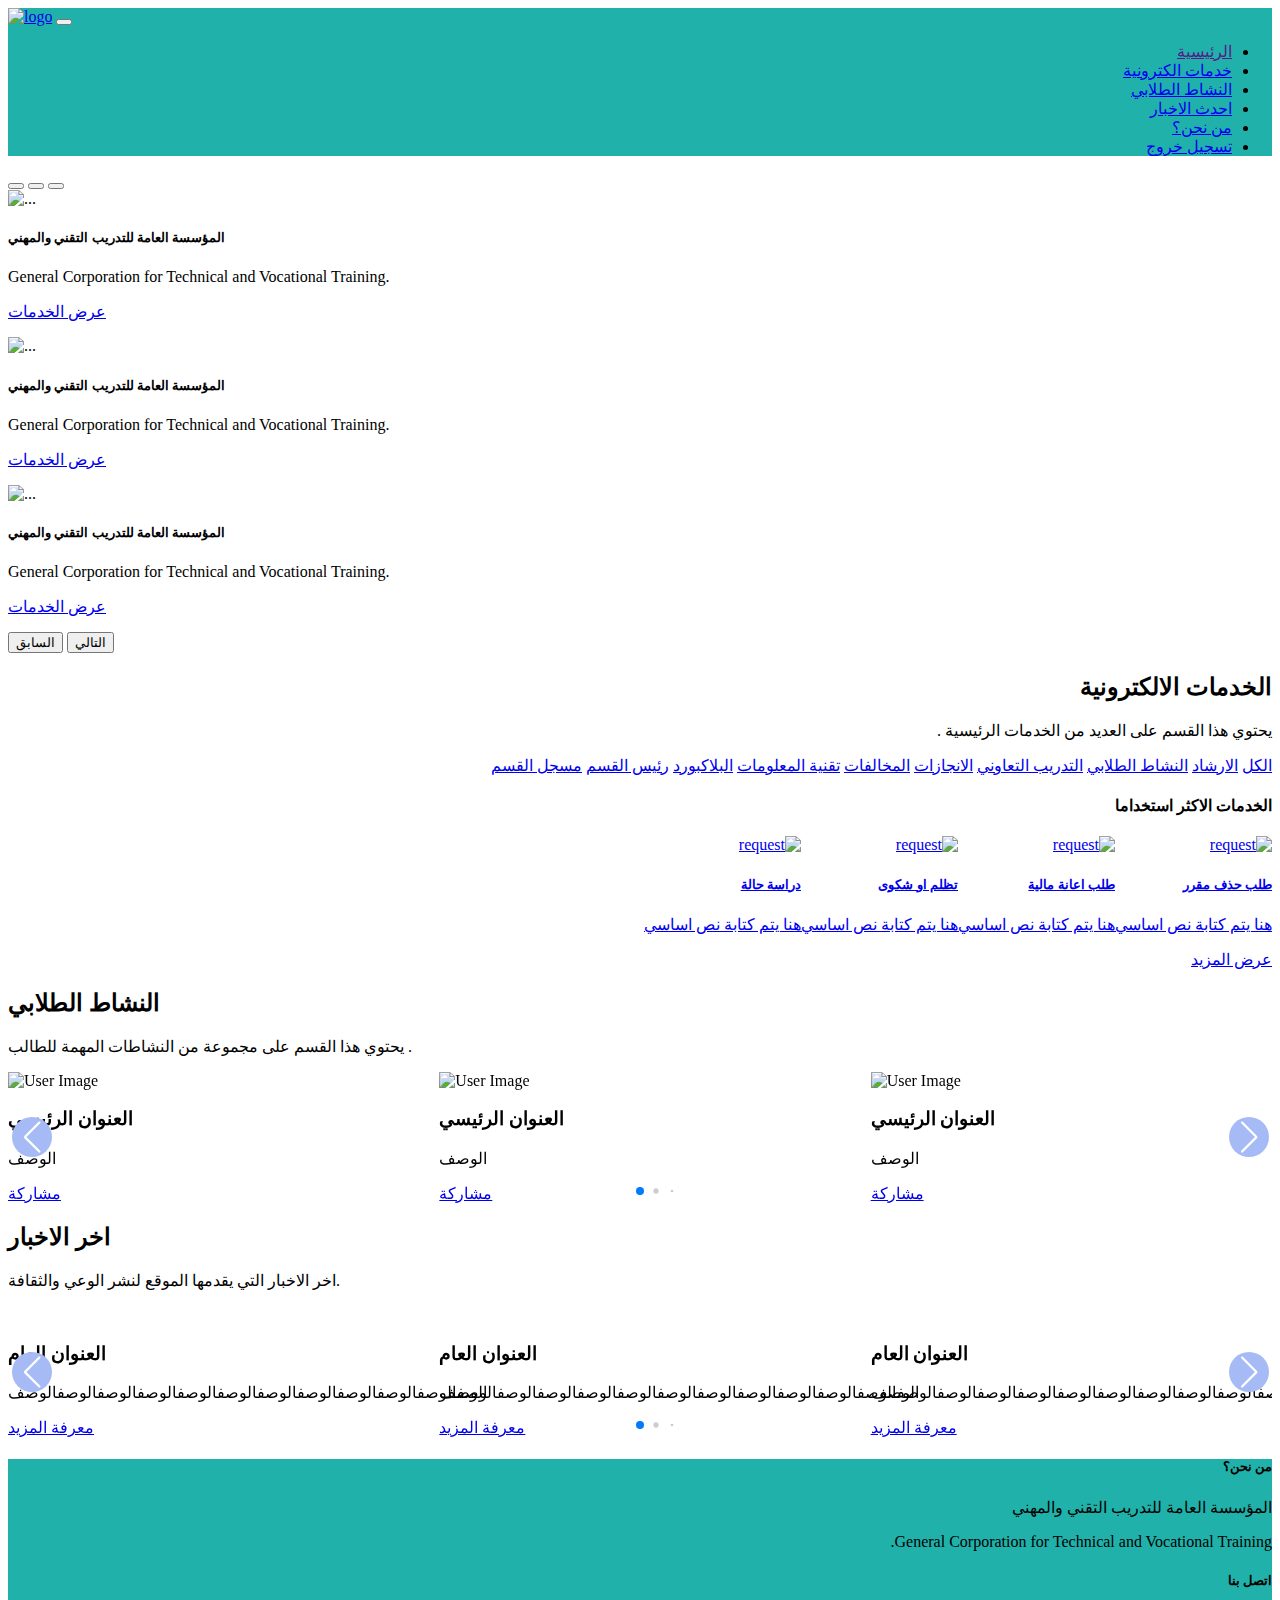
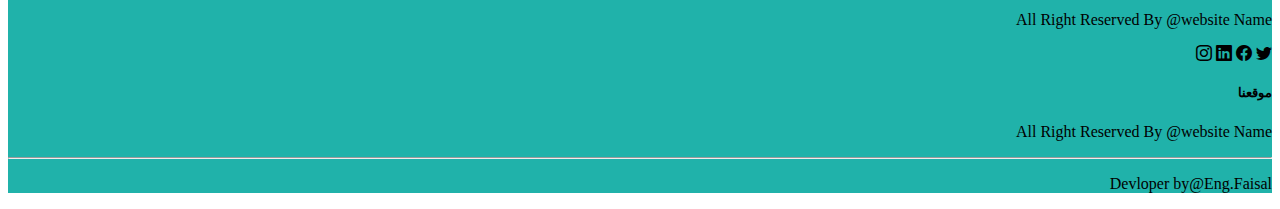
==== index.html @ 7adde75f "Add files via upload" ====
<!DOCTYPE html>
<html lang="en">
<!--divinectorweb.com-->
<head>
    <meta charset="UTF-8">
    <meta http-equiv="X-UA-Compatible" content="IE=edge">
    <meta name="viewport" content="width=device-width, initial-scale=1.0">
    <title>Bootstrap 5 Responsive Landing Page Design</title>
    
    <!-- All CSS -->
    <link href="css/bootstrap.min.css" rel="stylesheet">
    <link rel="stylesheet" href="https://cdn.jsdelivr.net/npm/bootstrap-icons@1.7.2/font/bootstrap-icons.css">
    <link rel="stylesheet" href="css/style.css">
    <link rel="stylesheet" href="https://cdn.jsdelivr.net/npm/swiper@11/swiper-bundle.min.css">
    <link href="https://fonts.googleapis.com/css2?family=Noto+Sans+Arabic:wght@100..900&family=Noto+Sans+Hanunoo&display=swap" rel="stylesheet">
    <link rel="stylesheet" href="https://cdn.jsdelivr.net/npm/bootstrap-icons@1.7.2/font/bootstrap-icons.css">
<style>

.swiper-button-prev:after,.swiper-button-next:after{
  color: white;
  background-color:#a6bbf5;
  border-radius:50%;
  width: 40px;
  height: 40px;
  display: flex;
  justify-content: center;
  align-items: center;
  flex: 0 0 auto;
  font-size:2rem;
  }

.services-main{
display:none;
}
</style>
</head>
<body>
    
<nav class="navbar navbar-expand-lg navbar-light  fixed-top" style="background-color:lightseagreen;">
<div class="container">
<a class="navbar-brand text-white" href="#"><img src="img/logo.png" alt="logo" width="50px" class="d-inline-black align-top"></a>
<button class="navbar-toggler" type="button" data-bs-toggle="collapse" data-bs-target="#navbarSupportedContent" aria-controls="navbarSupportedContent" aria-expanded="false" aria-label="Toggle navigation">
<span class="navbar-toggler-icon"></span>
</button>
<div class="collapse navbar-collapse" id="navbarSupportedContent">
<ul class="navbar-nav ms-auto mb-2 mb-lg-0" dir="rtl">
<li class="nav-item">
<a class="nav-link text-white" href="">الرئيسية</a>
</li>
<li class="nav-item">
<a class="nav-link text-white" href="#services">خدمات الكترونية</a>
</li> 
<li class="nav-item">
<a class="nav-link text-white" href="#activity">النشاط الطلابي</a>
</li> 
<li class="nav-item">
<a class="nav-link text-white" href="#blogs">احدث الاخبار</a>
</li>
<li class="nav-item">
<a class="nav-link text-white" href="#footer">من نحن؟</a>
</li> 
<li class="nav-item">
<a class="nav-link text-white" href="#contact">تسجيل خروج</a>
</li>        
</ul>
</div>
</div>
</nav>
         
         
         
<div id="carouselExampleIndicators" class="carousel slide" data-bs-ride="carousel">
<div class="carousel-indicators">
<button type="button" data-bs-target="#carouselExampleIndicators" data-bs-slide-to="0" class="active" aria-current="true" aria-label="Slide 1"></button>
<button type="button" data-bs-target="#carouselExampleIndicators" data-bs-slide-to="1" aria-label="Slide 2"></button>
<button type="button" data-bs-target="#carouselExampleIndicators" data-bs-slide-to="2" aria-label="Slide 3"></button>
</div>
<div class="carousel-inner">
<div class="carousel-item active">
<img src="img/tow.jpg" class="d-block w-100" alt="...">
<div class="carousel-caption">

<h5>المؤسسة العامة للتدريب التقني والمهني</h5>
<p>General Corporation for Technical and Vocational Training.</p>
<p><a href="#" class="btn btn-warning mt-3">عرض الخدمات</a></p>
</div></div>
<div class="carousel-item">
<img src="img/tow.jpg" class="d-block w-100" alt="...">
<div class="carousel-caption">
<h5>المؤسسة العامة للتدريب التقني والمهني</h5>
<p>General Corporation for Technical and Vocational Training.</p>
<p><a href="#" class="btn btn-warning mt-3">عرض الخدمات</a></p>
</div>
</div>
<div class="carousel-item">
<img src="img/tow.jpg" class="d-block w-100" alt="...">
<div class="carousel-caption">
<h5>المؤسسة العامة للتدريب التقني والمهني</h5>
<p>General Corporation for Technical and Vocational Training.</p>
<p><a href="#" class="btn btn-warning mt-3">عرض الخدمات</a></p>
</div>
</div>
</div>
<button class="carousel-control-prev" type="button" data-bs-target="#carouselExampleIndicators" data-bs-slide="prev">
<span class="carousel-control-prev-icon" aria-hidden="true"></span>
<span class="visually-hidden">السابق</span>
</button>
<button class="carousel-control-next" type="button" data-bs-target="#carouselExampleIndicators" data-bs-slide="next">
<span class="carousel-control-next-icon" aria-hidden="true"></span>
<span class="visually-hidden">التالي</span>
</button>
</div>


<!-- about section Ends -->
<!-- services section Starts -->
<section class="services section-padding" id="services" dir="rtl">
<div class="container-fluid py-5">
<div class="row">
<div class="col-md-12">
<div class="section-header text-center pb-5">
<h2>الخدمات الالكترونية</h2>
<p>يحتوي هذا القسم على العديد من الخدمات الرئيسية . </p>
</div>
</div>
</div>
<div class="btn-services-scroll p-2">
  <a href="#home" class="btn_ser" onclick="open_ser(event,'all_ser')">الكل</a>
  <a href="#home" class="btn_ser"  onclick="open_ser(event,'que')">الارشاد</a>
  <a href="#home" class="btn_ser" onclick="open_ser(event,'active')">النشاط الطلابي</a>
  <a href="#news" class="btn_ser" onclick="open_ser(event,'traine')">التدريب التعاوني</a>
  <a href="#conta" class="btn_ser" onclick="open_ser(event,'achivement')">الانجازات</a>
  <a href="#about" class="btn_ser" onclick="open_ser(event,'violation')">المخالفات</a>
  <a href="#support" class="btn_ser" onclick="open_ser(event,'tec')">تقنية المعلومات</a>
  <a href="#blog" class="btn_ser" onclick="open_ser(event,'blackbord')">البلاكبورد</a>
  <a href="#tools" class="btn_ser" onclick="open_ser(event,'mgr_dept')">رئيس القسم</a>
  <a href="#base" class="btn_ser" onclick="open_ser(event,'registar_dept')">مسجل القسم</a>
</div>
<div class="text-end py-2 m-2">
<h4 class="text-secondary fw-bold mt-3"> الخدمات الاكثر استخداما</h4>
</div>

<!--خدمات الارشاد-->
<div class="row p-4 services-main" id="que">
<div class="col-12 col-md-6 col-lg-3 col-sm-4">
<a href="serve_info.php?dep_name=remove&dep_num=0" class="text-decoration-none text-black">
<div class="card text-center border-0 shadow rounded-0 p-2 my-3 mx-auto">
  <div class="icon">
    <img src="img/req.png" alt="request" width="40px">
  </div>
  <div class="card-body">
    <h5 class="card-title">طلب حذف مقرر</h5>
    <p class="card-text">هنا يتم كتابة نص اساسي</p>
  </div>
</div>
</a>
</div>


<div class="col-12 col-md-6 col-lg-3 col-sm-4">
<a href="serve_info.php?dep_name=req_finnal&dep_num=1" class="text-decoration-none text-black">
<div class="card text-center border-0 shadow rounded-0 p-2 my-3 mx-auto">
  <div class="icon">
    <img src="img/req.png" alt="request" width="40px">
  </div>
  <div class="card-body">
<h5 class="card-title">طلب اعانة مالية</h5>
<p class="card-text">هنا يتم كتابة نص اساسي</p>
</div>
</div>
</a>
</div>


<div class="col-12 col-md-6 col-lg-3 col-sm-4">
<a href="serve_info.php?dep_name=shakoa&dep_num=2" class="text-decoration-none text-black">
<div class="card text-center border-0 shadow rounded-0 p-2 my-3 mx-auto">
  <div class="icon">
    <img src="img/req.png" alt="request" width="40px">
  </div>
  <div class="card-body">
    <h5 class="card-title">تظلم او شكوى</h5>
    <p class="card-text">هنا يتم كتابة نص اساسي</p>
  </div>
</div>
</a>
</div>



<div class="col-12 col-md-6 col-lg-3 col-sm-4">
  <a href="serve_info.php?dep_name=state_study&dep_num=3" class="text-decoration-none text-black">
  <div class="card text-center border-0 shadow rounded-0 p-2 my-3 mx-auto">
    <div class="icon">
      <img src="img/req.png" alt="request" width="40px">
    </div>
    <div class="card-body">
      <h5 class="card-title">دراسة حالة</h5>
      <p class="card-text">هنا يتم كتابة نص اساسي</p>
    </div>
  </div>
  </a>
  </div>
</div>
<!--نهاية خدمات الارشاد-->


<!--خدمات التدريب التعاوني-->
<div class="row p-4 services-main" id="traine">
<div class="col-12 col-md-6 col-lg-3 col-sm-4">
<a href="serve_info.php?dep_name=start_tr&dep_num=4" class="text-decoration-none text-black">
<div class="card text-center border-0 shadow rounded-0 p-2 my-3 mx-auto">
  <div class="icon">
    <img src="img/req.png" alt="request" width="40px">
  </div>
  <div class="card-body">
    <h5 class="card-title">طلب اعتماد مقرر التدريب </h5>
    <p class="card-text">هنا يتم كتابة نص اساسي</p>
  </div>
</div>
</a>
</div>


<div class="col-12 col-md-6 col-lg-3 col-sm-4">
<a href="serve_info.php?dep_name=exp_tr&dep_num=5" class="text-decoration-none text-black">
<div class="card text-center border-0 shadow rounded-0 p-2 my-3 mx-auto">
  <div class="icon">
    <img src="img/req.png" alt="request" width="40px">
  </div>
  <div class="card-body">
<h5 class="card-title">طلب الاعفاء من التدريب </h5>
<p class="card-text">هنا يتم كتابة نص اساسي</p>
</div>
</div>
</a>
</div>


<div class="col-12 col-md-6 col-lg-3 col-sm-4">
<a href="serve_info.php?dep_name=tr_company&dep_num=6" class="text-decoration-none text-black">
<div class="card text-center border-0 shadow rounded-0 p-2 my-3 mx-auto">
  <div class="icon">
    <img src="img/req.png" alt="request" width="40px">
  </div>
  <div class="card-body">
    <h5 class="card-title">طلب التدريب في مؤسسة</h5>
    <p class="card-text">هنا يتم كتابة نص اساسي</p>
  </div>
</div>
</a>
</div>
</div>
<!--نهاية خدمات التدريب التعاوني -->


<!--خدمات النشاط الطلابي -->
<div class="row p-4 services-main" id="active">
<div class="col-12 col-md-6 col-lg-3 col-sm-4">
<a href="#activity" class="text-decoration-none text-black">
<div class="card text-center border-0 shadow rounded-0 p-2 my-3 mx-auto">
  <div class="icon">
    <img src="img/req.png" alt="request" width="40px">
  </div>
  <div class="card-body">
    <h5 class="card-title">طلب المشاركة في النشاط   </h5>
    <p class="card-text">هنا يتم كتابة نص اساسي</p>
  </div>
</div>
</a>
</div>


<div class="col-12 col-md-6 col-lg-3 col-sm-4">
<a href="serve_info.php?dep_name=active&dep_num=7" class="text-decoration-none text-black">
<div class="card text-center border-0 shadow rounded-0 p-2 my-3 mx-auto">
  <div class="icon">
    <img src="img/req.png" alt="request" width="40px">
  </div>
  <div class="card-body">
<h5 class="card-title">طلبات المشاركة</h5>
<p class="card-text">هنا يتم كتابة نص اساسي</p>
</div>
</div>
</a>
</div>
</div>
<!-- نهاية خدمات النشاط الطلابي   -->


<!--خدمات الانجاز  -->
<div class="row p-4 services-main" id="achivement">
  <div class="col-12 col-md-6 col-lg-3 col-sm-4">
  <a href="serve_info.php?dep_name=achivement&dep_num=8" class="text-decoration-none text-black">
  <div class="card text-center border-0 shadow rounded-0 p-2 my-3 mx-auto">
    <div class="icon">
      <img src="img/req.png" alt="request" width="40px">
    </div>
    <div class="card-body">
      <h5 class="card-title">اضافة انجاز & عرض الانجازات</h5>
      <p class="card-text">هنا يتم كتابة نص اساسي</p>
    </div>
  </div>
  </a>
  </div>
  </div>
  <!-- نهاية خدمات الانجاز    -->
  

<!--خدمات المخالفات  -->
<div class="row p-4 services-main" id="violation">
  <div class="col-12 col-md-6 col-lg-3 col-sm-4">
  <a href="serve_info.php?dep_name=violation&dep_num=9" class="text-decoration-none text-black">
  <div class="card text-center border-0 shadow rounded-0 p-2 my-3 mx-auto">
    <div class="icon">
      <img src="img/req.png" alt="request" width="40px">
    </div>
    <div class="card-body">
      <h5 class="card-title">استعراض المخالفات</h5>
      <p class="card-text">هنا يتم كتابة نص اساسي</p>
    </div>
  </div>
  </a>
  </div>
  </div>
  <!-- نهاية خدمات المخالفات    -->
  
<!--خدمات تقنية المعلومات  -->
<div class="row p-4 services-main" id="tec">
  <div class="col-12 col-md-6 col-lg-3 col-sm-4">
  <a href="serve_info.php?dep_name=tecinfo&dep_num=10" class="text-decoration-none text-black">
  <div class="card text-center border-0 shadow rounded-0 p-2 my-3 mx-auto">
    <div class="icon">
      <img src="img/req.png" alt="request" width="40px">
    </div>
    <div class="card-body">
      <h5 class="card-title">طلب الدعم تقنية المعلومات</h5>
      <p class="card-text">هنا يتم كتابة نص اساسي</p>
    </div>
  </div>
  </a>
  </div>
  </div>
  <!-- نهاية خدمات تقنية المعلومات    -->

  
<!--خدمات البلاكبورد   -->
<div class="row p-4 services-main" id="blackbord">
  <div class="col-12 col-md-6 col-lg-3 col-sm-4">
  <a href="serve_info.php?dep_name=blackbord&dep_num=11" class="text-decoration-none text-black">
  <div class="card text-center border-0 shadow rounded-0 p-2 my-3 mx-auto">
    <div class="icon">
      <img src="img/req.png" alt="request" width="40px">
    </div>
    <div class="card-body">
      <h5 class="card-title">طلب الدعم البلاكبورد </h5>
      <p class="card-text">هنا يتم كتابة نص اساسي</p>
    </div>
  </div>
  </a>
  </div>
  </div>
  <!-- نهاية خدمات البلاكبورد     -->

<!--خدمات رئيس القسم   -->
<div class="row p-4 services-main" id="mgr_dept">
  <div class="col-12 col-md-6 col-lg-3 col-sm-4">
  <a href="serve_info.php?dep_name=call_mgr&dep_num=12" class="text-decoration-none text-black">
  <div class="card text-center border-0 shadow rounded-0 p-2 my-3 mx-auto">
    <div class="icon">
      <img src="img/req.png" alt="request" width="40px">
    </div>
    <div class="card-body">
      <h5 class="card-title">التواصل مع رئيس القسم</h5>
      <p class="card-text">هنا يتم كتابة نص اساسي</p>
    </div>
  </div>
  </a>
  </div>
  </div>
  <!-- نهاية خدمات رئيس القسم     -->

<!--خدمات مسجل القسم   -->
<div class="row p-4 services-main" id="registar_dept">
  <div class="col-12 col-md-6 col-lg-3 col-sm-4">
  <a href="serve_info.php?dep_name=call_registar&dep_num=13" class="text-decoration-none text-black">
  <div class="card text-center border-0 shadow rounded-0 p-2 my-3 mx-auto">
    <div class="icon">
      <img src="img/req.png" alt="request" width="40px">
    </div>
    <div class="card-body">
      <h5 class="card-title">التواصل مع مسجل القسم</h5>
      <p class="card-text">هنا يتم كتابة نص اساسي</p>
    </div>
  </div>
  </a>
  </div>
  </div>
  <!-- نهاية خدمات مسجل القسم     -->

<!--خدمات المهارات    -->
<div class="row p-4 services-main" id="skills_dept">
  <div class="col-12 col-md-6 col-lg-3 col-sm-4">
  <a href="serve_info.php?dep_name=skills&dep_num=14" class="text-decoration-none text-black">
  <div class="card text-center border-0 shadow rounded-0 p-2 my-3 mx-auto">
    <div class="icon">
      <img src="img/req.png" alt="request" width="40px">
    </div>
    <div class="card-body">
      <h5 class="card-title">عرض سجل المهارات</h5>
      <p class="card-text">هنا يتم كتابة نص اساسي</p>
    </div>
  </div>
  </a>
  </div>
  </div>
  <!-- نهاية خدمات المهارات      -->
 

<!-- كل الخدمات-->
<div class="row p-4 services-main" id="all_ser" style="display:flex;">
  <div class="col-12 col-md-6 col-lg-3 col-sm-4">
  <a href="serve_info.php?dep_name=remove&dep_num=0" class="text-decoration-none text-black">
  <div class="card text-center border-0 shadow rounded-0 p-2 my-3 mx-auto">
    <div class="icon">
      <img src="img/req.png" alt="request" width="40px">
    </div>
    <div class="card-body">
      <h5 class="card-title">طلب حذف مقرر</h5>
      <p class="card-text">هنا يتم كتابة نص اساسي</p>
    </div>
  </div>
  </a>
  </div>
  
  
  <div class="col-12 col-md-6 col-lg-3 col-sm-4">
  <a href="serve_info.php?dep_name=req_finnal&dep_num=1" class="text-decoration-none text-black">
  <div class="card text-center border-0 shadow rounded-0 p-2 my-3 mx-auto">
    <div class="icon">
      <img src="img/req.png" alt="request" width="40px">
    </div>
    <div class="card-body">
  <h5 class="card-title">طلب اعانة مالية</h5>
  <p class="card-text">هنا يتم كتابة نص اساسي</p>
  </div>
  </div>
  </a>
  </div>
  
  
  <div class="col-12 col-md-6 col-lg-3 col-sm-4">
  <a href="serve_info.php?dep_name=shakoa&dep_num=2" class="text-decoration-none text-black">
  <div class="card text-center border-0 shadow rounded-0 p-2 my-3 mx-auto">
    <div class="icon">
      <img src="img/req.png" alt="request" width="40px">
    </div>
    <div class="card-body">
      <h5 class="card-title">تظلم او شكوى</h5>
      <p class="card-text">هنا يتم كتابة نص اساسي</p>
    </div>
  </div>
  </a>
  </div>
  
  
  
  <div class="col-12 col-md-6 col-lg-3 col-sm-4">
    <a href="serve_info.php?dep_name=state_study&dep_num=3" class="text-decoration-none text-black">
    <div class="card text-center border-0 shadow rounded-0 p-2 my-3 mx-auto">
      <div class="icon">
        <img src="img/req.png" alt="request" width="40px">
      </div>
      <div class="card-body">
        <h5 class="card-title">دراسة حالة</h5>
        <p class="card-text">هنا يتم كتابة نص اساسي</p>
      </div>
    </div>
    </a>
    </div>
  </div>
  <!--نهاية كل الخدمات -->
</div>
<div class="text-end p-3">
<a href="view_all.html" class="btn btn-outline-info m-2">عرض المزيد</a>
</div>
</section>
<!-- services section Ends -->



<!-- activity-dept strats -->
<section id="activity" class="portfolio section-padding review">
<div class="row">
<div class="col-md-12">
<div class="section-header text-center pb-5">
<h2>النشاط الطلابي</h2>
<p>يحتوي هذا القسم على مجموعة من النشاطات المهمة للطالب .</p>
</div>
</div>
</div>
<div class="main">
<div class="container swiper">
<div class="slider-wrapper">
<div class="card-list swiper-wrapper">
    
    
    
<div class="swiper-slide card text-center" data-aos="fade-up">
<img src="img/pic-1.png" alt="User Image" width="100px" class="img-fluid rounded-circle">
<div class="card-body">
<h3 class="card-title py-2">العنوان الرئيسي</h3>
<p class="card-text">الوصف</p>
<a href="view.html" class="btn btn-outline-light">مشاركة</a> 
</div>
</div>
    
    
<div class="swiper-slide card text-center" data-aos="fade-up">
<img src="img/pic-1.png" alt="User Image" width="100px" class="img-fluid rounded-circle">
          
<div class="card-body">
<h3 class="card-title py-2">العنوان الرئيسي</h3>
<p class="card-text">الوصف</p>
<a href="activity_part.html" class="btn btn-outline-light">مشاركة</a>
</div>
</div>

    
<div class="swiper-slide card text-center" data-aos="fade-up">
<img src="img/pic-1.png" alt="User Image" width="100px" class="img-fluid rounded-circle">
                
<div class="card-body">
<h3 class="card-title py-2">العنوان الرئيسي</h3>
<p class="card-text">الوصف</p>
<a href="activity_part.html" class="btn btn-outline-light">مشاركة</a>
</div>
</div>
                
    
<div class="swiper-slide card text-center" data-aos="fade-up">
<img src="img/pic-1.png" alt="User Image" width="100px" class="img-fluid rounded-circle">

<div class="card-body">
<h3 class="card-title py-2">العنوان الرئيسي</h3>
<p class="card-text">الوصف</p>
<a href="activity_part.html" class="btn btn-outline-light">مشاركة</a>
</div>
</div>
                          
    
</div>
<div class="swiper-pagination"></div>
<div class="swiper-slide-button swiper-button-prev"></div>
<div class="swiper-slide-button swiper-button-next"></div>
</div>
</div>
</div>
</section>
<!--activity-dept ends -->



 <!-- news strats -->
<section id="blogs" class="portfolio section-padding blogs">
<div class="row">
<div class="col-md-12">
<div class="section-header text-center pb-5">
<h2>اخر الاخبار</h2>
<p>اخر الاخبار التي يقدمها الموقع لنشر الوعي والثقافة.</p>
</div>
</div>
</div>
 <!--section-title starts-->
<div class="main">
<div class="container swiper">
<div class="slider-wrapper">
<div class="card-list swiper-wrapper">
  
  
  
<div class="card-item swiper-slide card p-4" data-aos="fade-up">
<img src="img/sp1.png" alt="" class="card-img-top" style="height:170px;">
  
<div class="card-body">
<h3 class="card-title">العنوان العام</h3>
<p class="card-text">الوصفالوصفالوصفالوصفالوصفالوصفالوصفالوصفالوصفالوصفالوصفالوصفالوصفالوصفالوصفالوصفالوصفالوصفالوصفالوصفالوصفالوصفالوصفالوصفالوصفالوصفالوصفالوصفالوصفالوصفالوصفالوصفالوصفالوصفالوصفالوصفالوصفالوصفالوصفالوصفالوصفالوصفالوصفالوصفالوصفالوصفالوصفالوصفالوصفالوصفالوصفالوصفالوصفالوصفالوصفالوصفالوصفالوصفالوصفالوصفالوصفالوصفالوصفالوصفالوصفالوصفالوصفالوصفالوصفالوصفالوصفالوصفالوصفالوصفالوصفالوصفالوصف</p>
<a href="#new" class="btn btn-outline-info">معرفة المزيد</a>
</div>
</div>
  
  
<div class="card-item swiper-slide card p-4" data-aos="fade-up">
<img src="img/sp2.png" alt="" class="card-img-top" style="height:170px;">
    
<div class="card-body">
<h3 class="card-title">العنوان العام</h3>
<p class="card-text">الوصف</p>
<a href="#new" class="btn btn-outline-info">معرفة المزيد</a>
</div>
</div>
  
  
  
<div class="card-item swiper-slide card p-4" data-aos="fade-up">
<img src="img/sp3.png" alt="" class="card-img-top" style="height:170px;">
      
<div class="card-body">
<h3 class="card-title">العنوان العام</h3>
<p class="card-text">الوصف</p>
<a href="#new" class="btn btn-outline-info">معرفة المزيد</a>
</div>
</div>
  
  
  
<div class="card-item swiper-slide card p-4" data-aos="fade-up">
<img src="img/sp4.png" alt="" class="card-img-top" style="height:170px;">
        
<div class="card-body">
<h3 class="card-title">العنوان العام</h3>
<p class="card-text">الوصف</p>
<a href="#new" class="btn btn-outline-info">معرفة المزيد</a>
</div>
</div>
  </div>
  <div class="swiper-pagination"></div>
  <div class="swiper-slide-button swiper-button-prev"></div>
  <div class="swiper-slide-button swiper-button-next"></div>
  </div>
  </div>
  </div>
</section>
<!-- news ends -->


<!-- footer starts -->
<footer id="footer" class="p-4 text-center" style="background-color:lightseagreen;" dir="rtl">
<div class="container">
<div class="row">
<div class="col-12 col-md-4 col-lg-6 col-sm-4">
<h5 class="text-white">من نحن؟</h5>
<p class="text-white">المؤسسة العامة للتدريب التقني والمهني</p>
<p class="text-white">General Corporation for Technical and Vocational Training.</p>
</div>

<div class="col-12 col-md-6 col-lg-3 col-sm-4">
  <h5 class="text-white">اتصل بنا</h5>
  <p class="text-white">All Right Reserved By @website Name</p>
<p class="socials">
<i class="bi bi-twitter text-white mx-1"></i>
<i class="bi bi-facebook text-white mx-1"></i>
<i class="bi bi-linkedin text-white mx-1"></i>
<i class="bi bi-instagram text-white mx-1"></i>
</p>
  </div>

  <div class="col-12 col-md-6 col-lg-3 col-sm-4">
    <h5 class="text-white">موقعنا</h5>
    <p class="text-white">All Right Reserved By @website Name</p>
    </div>
</div>
<hr class="text-white">
<div class="row">
  <div>
  <p class="text-white">Devloper by@Eng.Faisal</p>
  </div>
</div>
</footer>
<!-- footer ends -->








    
    
    <!-- All Js -->
    <script src="js/bootstrap.bundle.min.js"></script>
    <script src="js/script.js"></script>
    <!-- Linking SwiperJS script -->
  <script src="https://cdn.jsdelivr.net/npm/swiper@11/swiper-bundle.min.js"></script>

  <script>
    const swiper = new Swiper('.slider-wrapper', {
      loop: true,
      grabCursor: true,
      spaceBetween: 30,
    
      // Pagination bullets
      pagination: {
        el: '.swiper-pagination',
        clickable: true,
        dynamicBullets: true
      },
    
      // Navigation arrows
      navigation: {
        nextEl: '.swiper-button-next',
        prevEl: '.swiper-button-prev',
      },
    
      // Responsive breakpoints
      breakpoints: {
        0: {
          slidesPerView: 1
        },
        768: {
          slidesPerView: 2
        },
        1024: {
          slidesPerView: 3
        }
      }
    });
    </script>


<script>
function open_ser(evt, cityName) {
  var i, tabcontent, tablinks;
  tabcontent = document.getElementsByClassName("services-main");
  for (i = 0; i < tabcontent.length; i++) {
    tabcontent[i].style.display = "none";
  }
  tablinks = document.getElementsByClassName("btn_ser");
  for (i = 0; i < tablinks.length; i++) {
    tablinks[i].className = tablinks[i].className.replace("active", "");
  }
  document.getElementById(cityName).style.display = "flex";
  evt.currentTarget.className += "active";
}
</script>
</body>
</html>
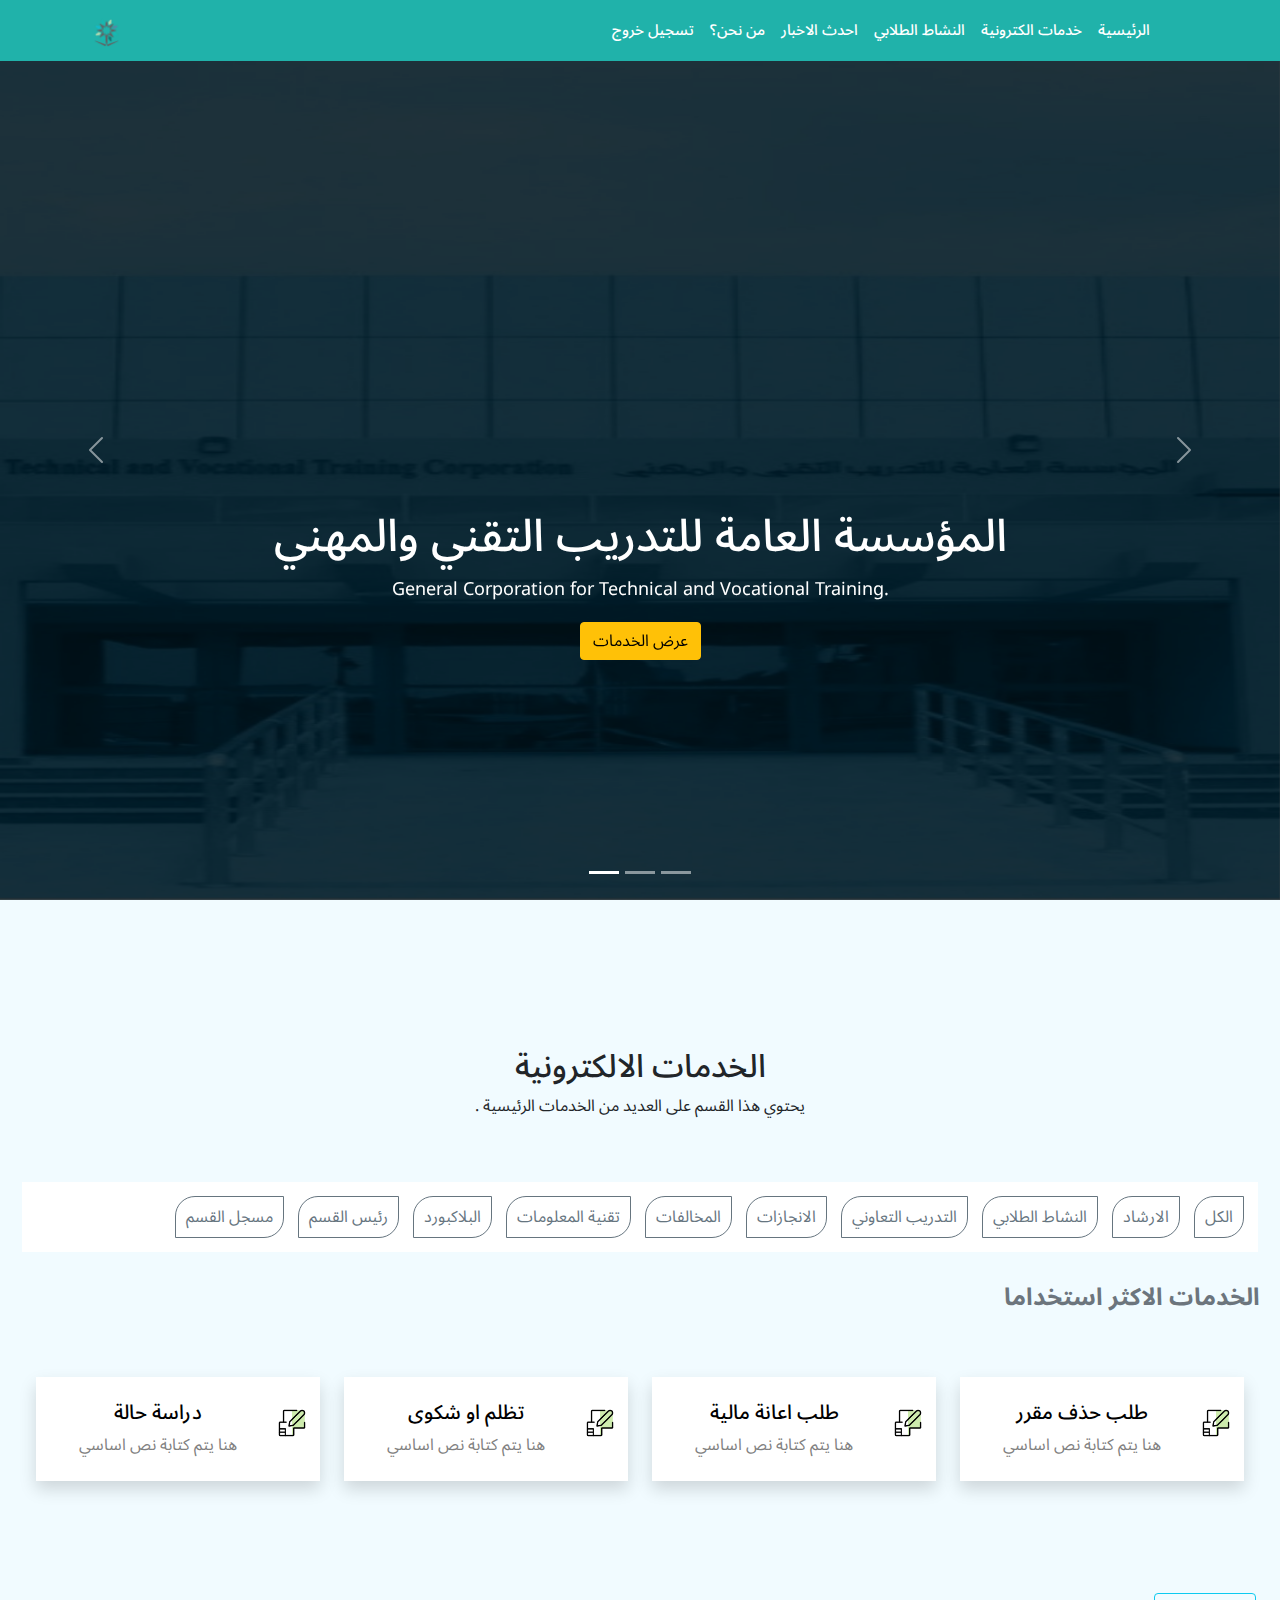
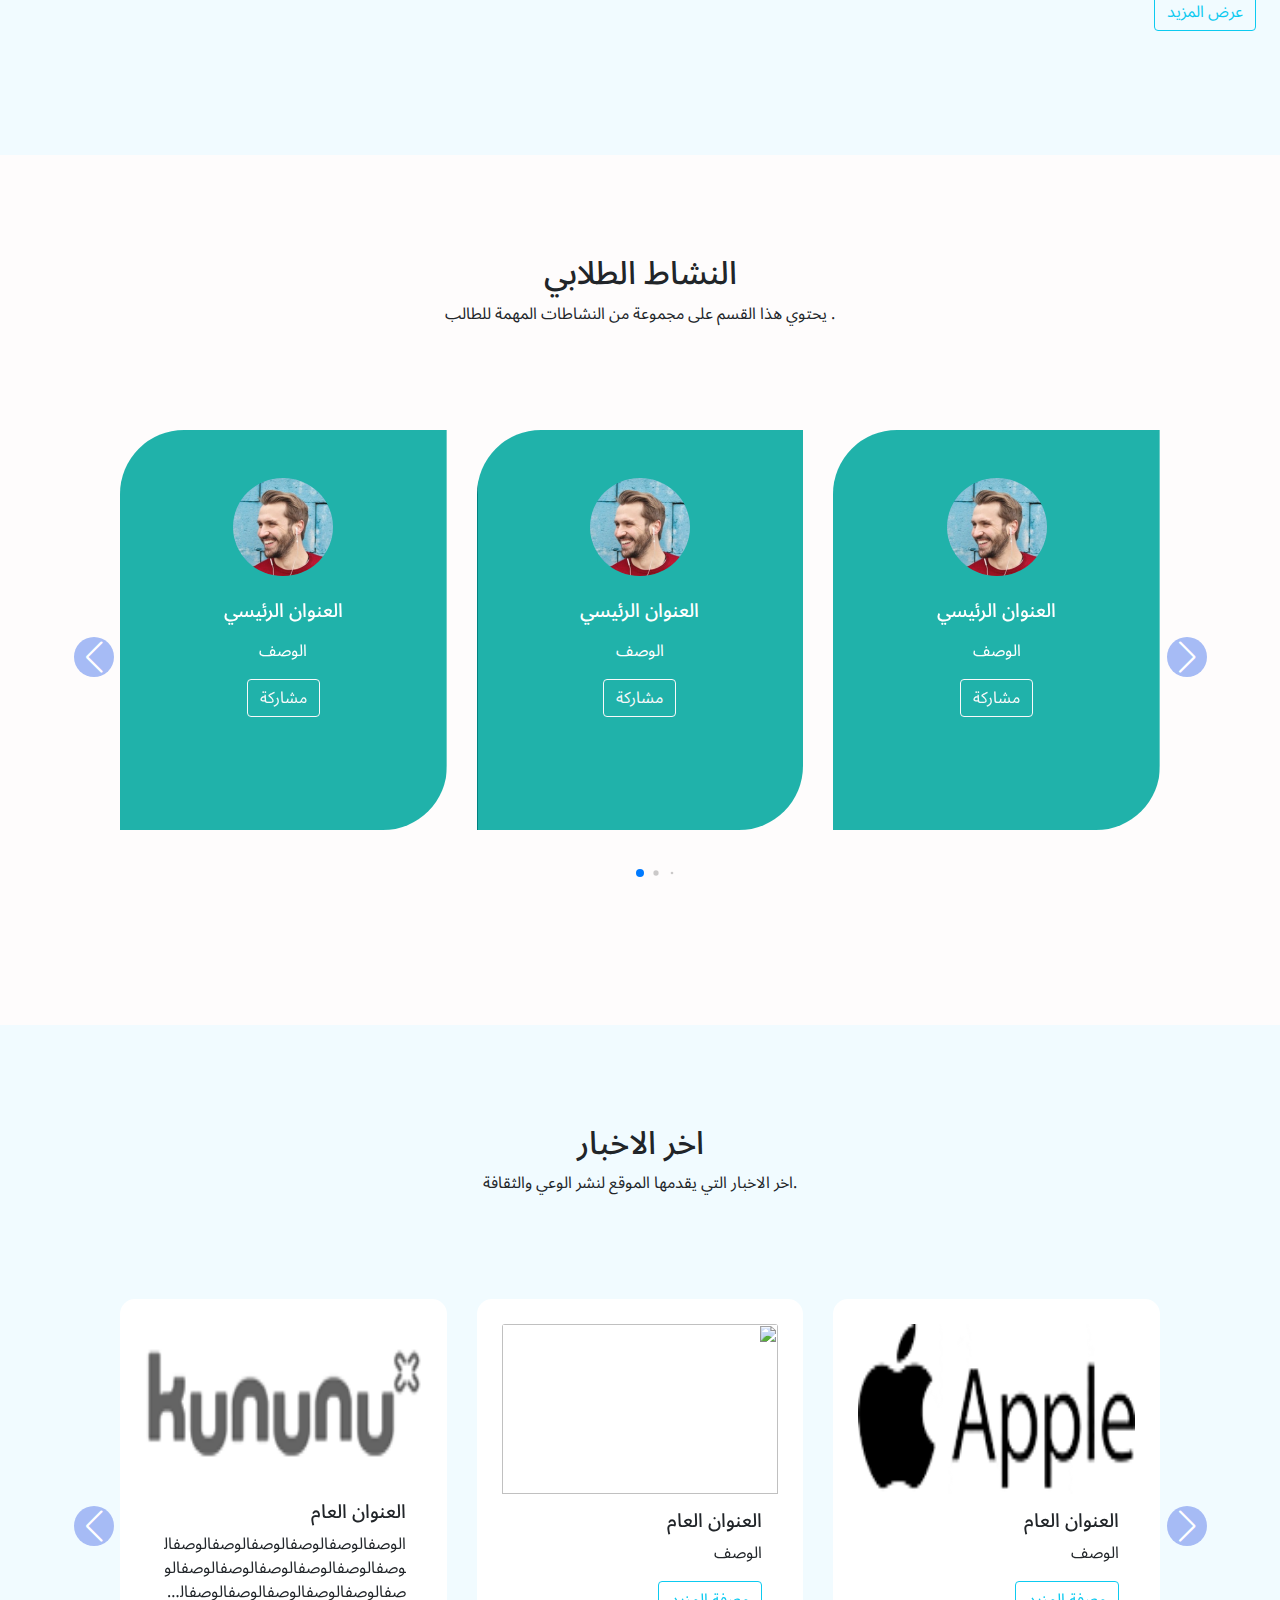
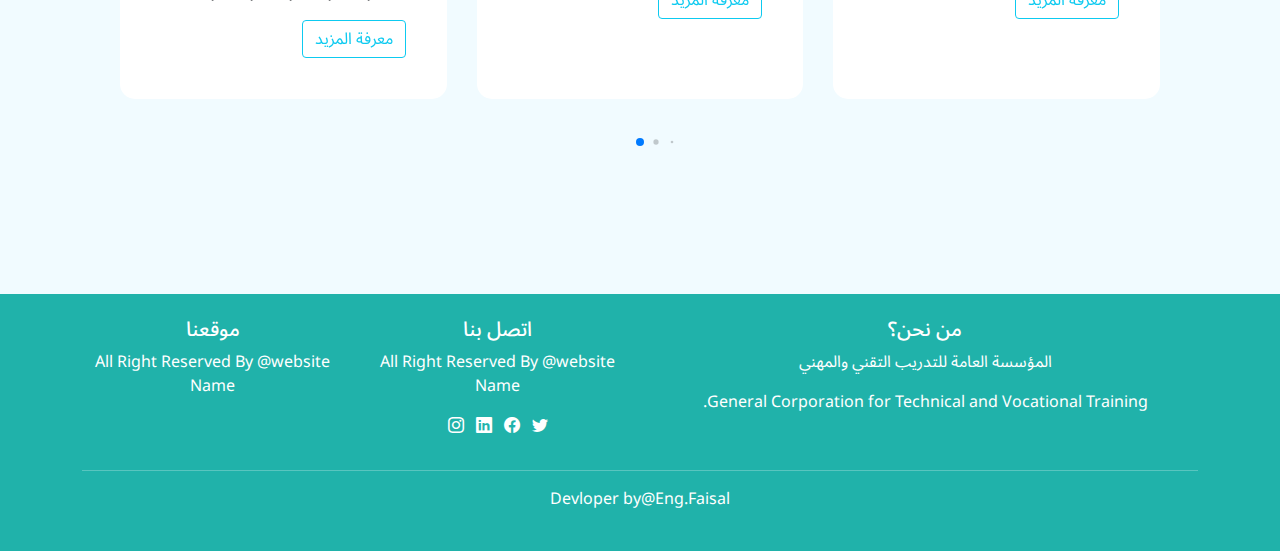
==== commit 8805db89: "Update index.html" ====
--- a/index.html
+++ b/index.html
@@ -143,7 +143,7 @@
 <!--خدمات الارشاد-->
 <div class="row p-4 services-main" id="que">
 <div class="col-12 col-md-6 col-lg-3 col-sm-4">
-<a href="serve_info.php?dep_name=remove&dep_num=0" class="text-decoration-none text-black">
+<a href="view_ser.html" class="text-decoration-none text-black">
 <div class="card text-center border-0 shadow rounded-0 p-2 my-3 mx-auto">
   <div class="icon">
     <img src="img/req.png" alt="request" width="40px">
@@ -158,7 +158,7 @@
 
 
 <div class="col-12 col-md-6 col-lg-3 col-sm-4">
-<a href="serve_info.php?dep_name=req_finnal&dep_num=1" class="text-decoration-none text-black">
+<a href="view_ser.html" class="text-decoration-none text-black">
 <div class="card text-center border-0 shadow rounded-0 p-2 my-3 mx-auto">
   <div class="icon">
     <img src="img/req.png" alt="request" width="40px">
--- a/css/style.css
+++ b/css/style.css
@@ -0,0 +1,290 @@
+* {
+font-family: "Noto Sans Arabic", sans-serif;
+}
+body {
+	background: #f1fbff;
+}
+.section-padding {
+	padding: 100px 0;
+}
+.carousel-item {
+	height: 100vh;
+	min-height: 300px;
+}
+.carousel-caption {
+	bottom:220px;
+	z-index: 2;
+}
+.carousel-caption h5 {
+	font-size:45px;
+	text-transform: uppercase;
+	margin-top: 25px;
+}
+.carousel-caption p {
+	width: 60%;
+	margin: auto;
+	font-size: 18px;
+	line-height: 1.9;
+}
+
+.carousel-inner:before {
+	content: '';
+	position: absolute;
+	width: 100%;
+	height: 100%;
+	top: 0;
+	left: 0;
+	background: rgba(0, 0, 0, 0.7);
+	z-index: 1;
+}
+
+.navbar-nav a {
+	font-size:15px;
+	text-transform: uppercase;
+	font-weight: 500;
+}
+
+/* خاص بال logo اذا كان نص */
+/*
+.navbar-light .navbar-brand {
+	font-size: 25px;
+	text-transform: uppercase;
+	font-weight: bold;
+	letter-spacing: 2px;
+}
+*/
+
+.navbar-light .navbar-brand:focus, .navbar-light .navbar-brand:hover {
+	color: #000;
+}
+.navbar-light .navbar-nav .nav-link {
+	color: #000;
+}
+.navbar-light .navbar-nav .nav-link:focus, .navbar-light .navbar-nav .nav-link:hover {
+	color: #000;
+}
+.w-100 {
+	height: 100vh;
+}
+.navbar-toggler {
+	padding: 1px 5px;
+	font-size: 18px;
+	line-height: 0.3;
+	background: #fff;
+}
+
+
+/*services start style*/
+.services .card .icon{
+	font-size:3rem;
+	color:lightseagreen;
+	}
+	
+	.services .card-text{
+	color: grey;
+	}
+	
+	.services .card:hover{
+	background-color:lightseagreen;
+	color:#fff;
+	}
+	
+	.services .card{
+	transition:all 0.5s;
+	cursor: pointer;
+	flex-direction: row;
+	direction: rtl;
+	}
+	
+/*end services style*/
+
+
+/*scroll buttom start*/
+div.btn-services-scroll {
+	border: 1px solid #ffffff;
+	background-color:#ffffff;
+	margin:0 10px 0 10px;
+	overflow: auto;
+	white-space: nowrap;
+	direction: rtl;
+  }
+  
+  div.btn-services-scroll a {
+	background-color:#ffffff;
+	cursor: pointer;
+	display: inline-block;
+	padding: 8px 10px;
+	transition: 0.3s;
+	margin:5px;
+	border-radius:20px 0px 20px 0px;
+	border: 0.5px solid;
+	font-size:1rem;
+	color:#66757f;
+	text-decoration:none;
+  }
+  div.btn-services-scroll a:hover {
+	background-color:lightseagreen;
+	color: #ffffff;
+  }
+  
+  div.btn-services-scroll {
+  transition:all 0.5s;
+  }
+  
+  
+  
+  div.btn-services-scroll::-webkit-scrollbar {
+  background-color: #ffffff;
+  }
+
+/* end scroll button*/
+
+
+
+/* swiper start main*/
+
+/*swiper*/
+.slider-wrapper {
+	overflow: hidden;
+	max-width: 1200px;
+	margin: 0 50px 55px;
+	height:400px;
+  }
+  
+  
+  .card-list .card-item {
+	height: auto;
+	user-select: none;
+	display: flex;
+	flex-direction: column;
+	align-items: right;
+	justify-content:flex-start;
+	border-radius: 15px;
+	backdrop-filter: blur(30px);
+	background:#fff;
+	border: 1px solid rgba(255, 255, 255, 0.5);
+  }
+  
+  
+
+  
+  @media (max-width: 768px) {
+	.slider-wrapper {
+	  margin: 0 10px 40px;
+	}
+  
+	.slider-wrapper .swiper-slide-button {
+	  display: none;
+	}
+  }
+  
+/*end swiper main*/  
+
+
+/* start activity swiper*/
+/* activity */
+.review {
+	width: 100%;
+	background-color: #fefcfc;
+  }
+  .review .main {
+	max-width: 1200px;
+	padding: 40px 20px;
+	z-index: 9;
+	text-align: center;
+	margin: auto;
+	cursor: pointer;
+  }
+  
+  .review .card{
+  background-color:lightseagreen;
+  color: white;
+  padding:3em 0;
+  border:0;
+  border-radius:4em 0;
+  background: linear-gradient(to left,lightseagreen 50%,teal 50%);
+  background-size:200%;
+  background-position:right;
+  transition: all .5s;
+  }
+  
+  .review .card:hover{
+  background-position:left;
+  }
+  
+  .review .card .card-title{
+  font-size:1.2rem;
+  }
+  
+  .review .card .card-text{
+  font-size:1rem;
+  }
+
+/* end activity swiper*/
+
+
+/* start news swiper*/
+.blogs .main {
+	max-width: 1200px;
+	padding: 40px 20px;
+	z-index: 9;
+	margin: auto;
+	cursor: pointer;
+	  }
+	
+	.blogs .card-list .card-item {
+	direction: rtl;
+	}
+	
+	.blogs .card .card-title{
+	font-size:1.2rem;
+	}
+	
+	.blogs .card .card-text{
+	font-size:1rem;
+	}
+	
+	.blogs .card-list .card-item .card-text{
+	display: -webkit-box;
+	-webkit-line-clamp:3;
+	-webkit-box-orient: vertical;
+	overflow: hidden;
+	}
+/* end news swiper*/
+	
+
+
+@media only screen and (min-width: 768px) and (max-width: 991px) {
+	.carousel-caption {
+		bottom: 370px;
+	}
+	.carousel-caption p {
+		width: 100%;
+	}
+	.card {
+		margin-bottom: 20px;
+	}
+}
+@media only screen and (max-width: 767px) {
+	.navbar-nav {
+		text-align: center;
+	}
+	.carousel-caption {
+		bottom: 200px;
+	}
+	.carousel-caption h5 {
+		font-size: 17px;
+	}
+	.carousel-caption a {
+		padding: 10px 15px;
+		font-size: 15px;
+	}
+	.carousel-caption p {
+		width: 100%;
+		line-height: 1.6;
+		font-size: 12px;
+	}
+	.about-text {
+		padding-top: 50px;
+	}
+}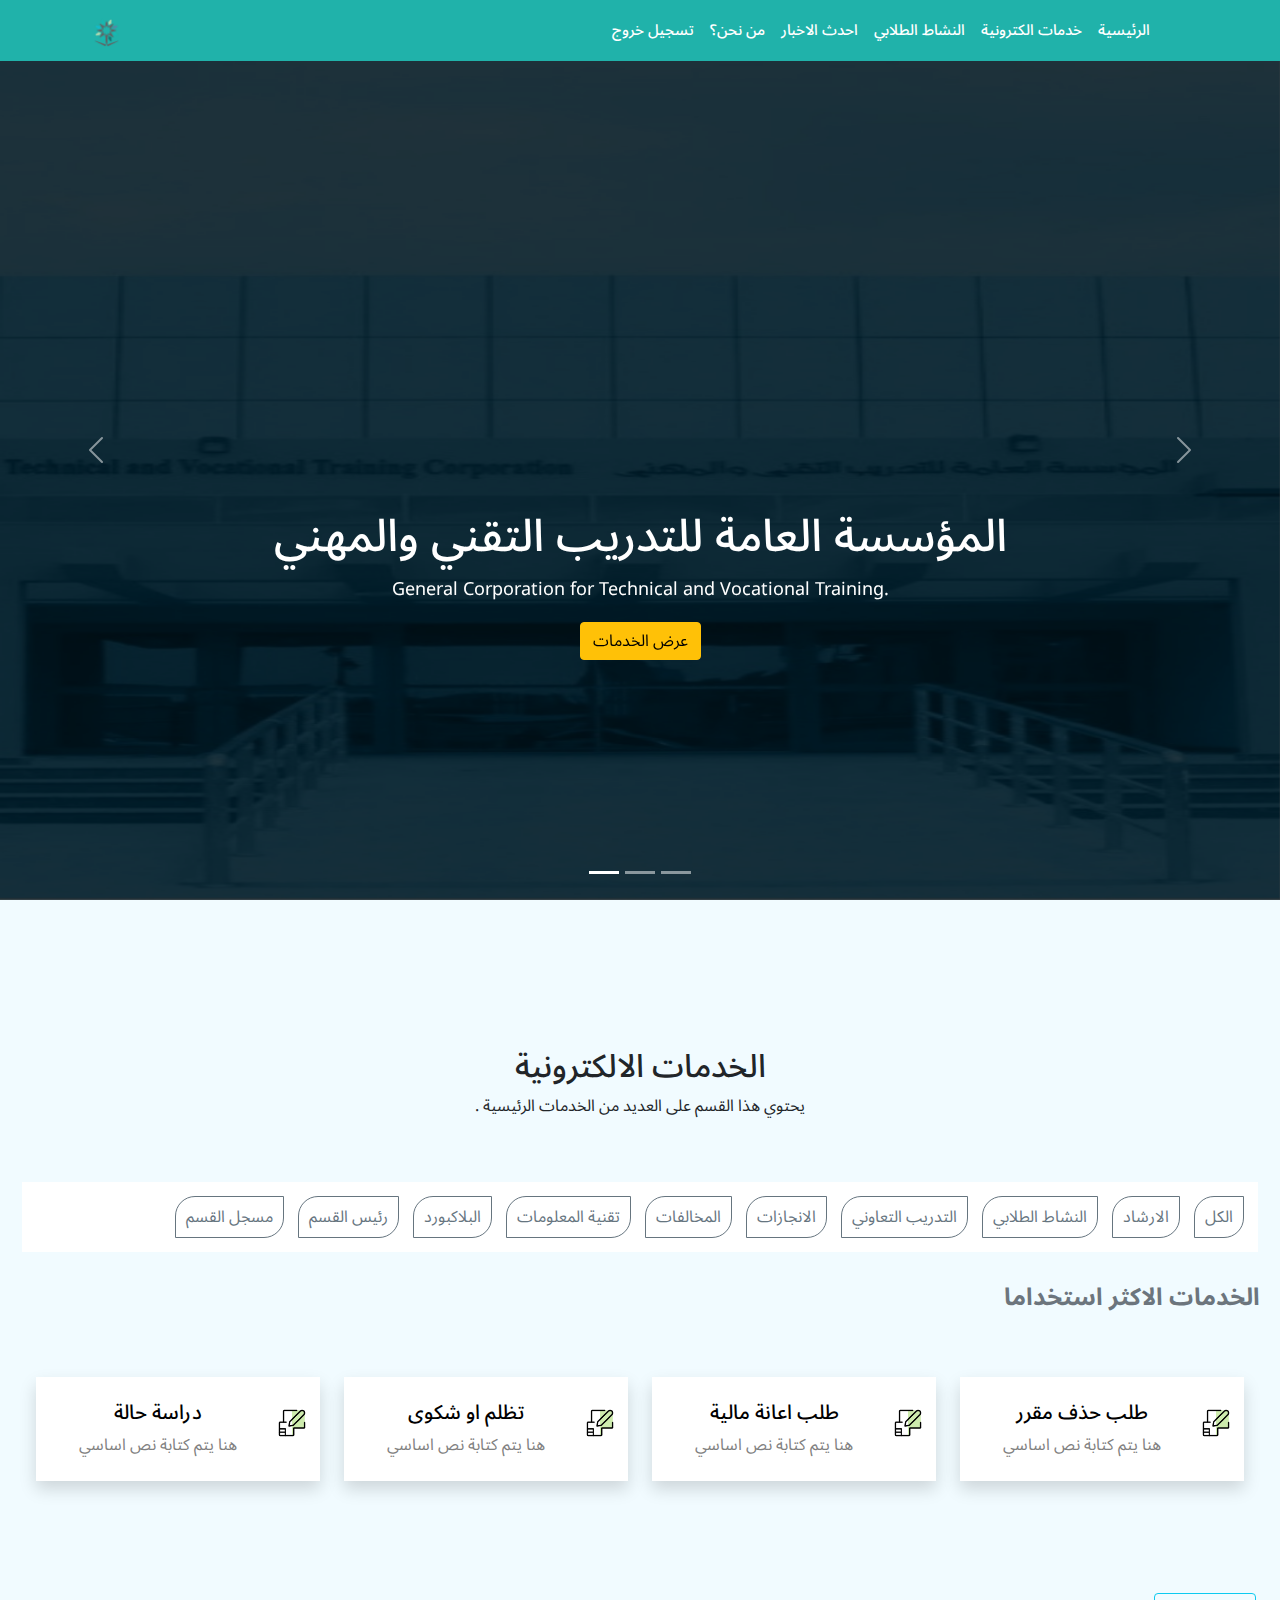
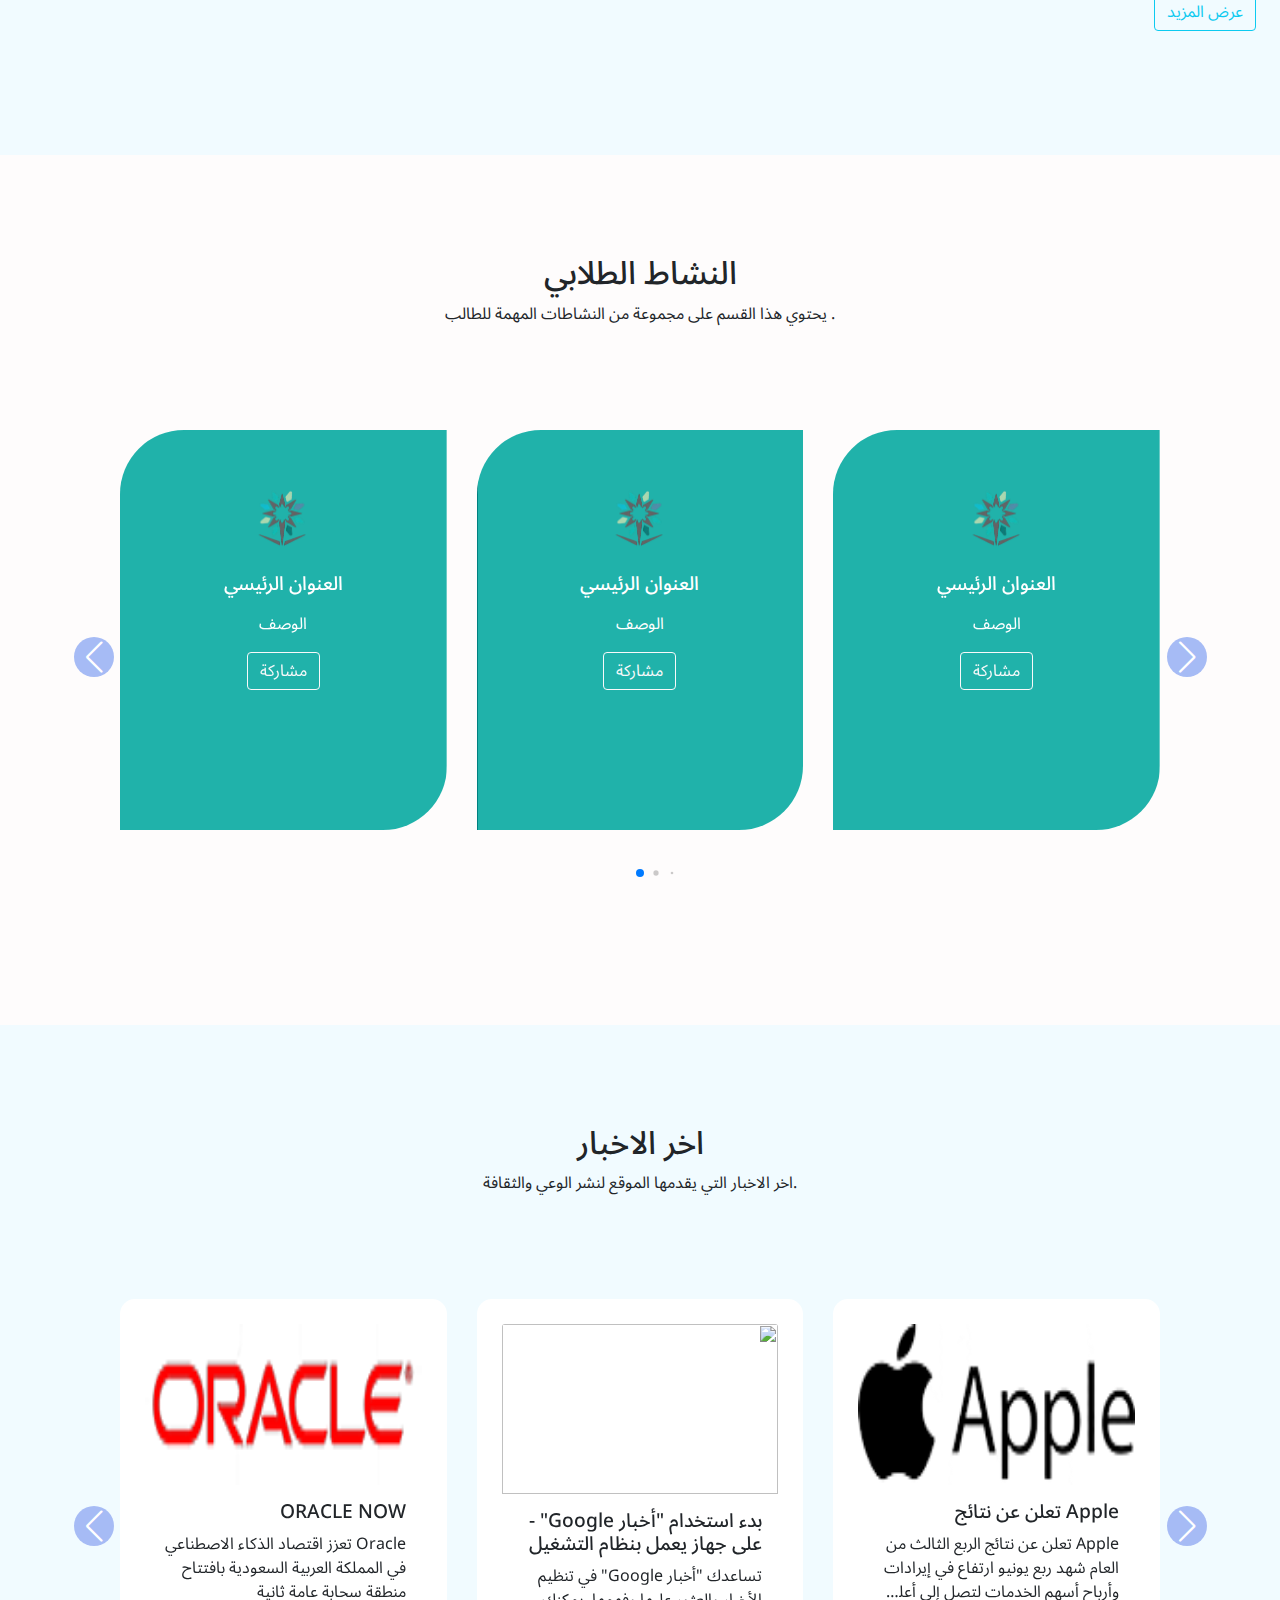
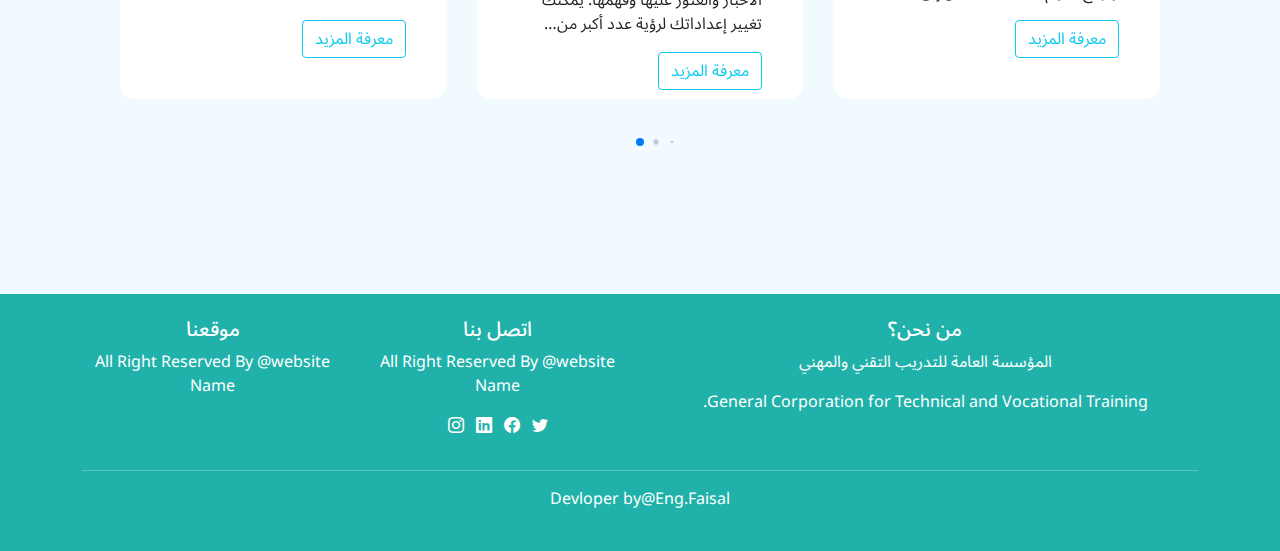
==== commit 849420c6: "Add files via upload" ====
--- a/index.html
+++ b/index.html
@@ -143,7 +143,7 @@
 <!--خدمات الارشاد-->
 <div class="row p-4 services-main" id="que">
 <div class="col-12 col-md-6 col-lg-3 col-sm-4">
-<a href="view_ser.html" class="text-decoration-none text-black">
+<a href="serve_info.php?dep_name=remove&dep_num=0" class="text-decoration-none text-black">
 <div class="card text-center border-0 shadow rounded-0 p-2 my-3 mx-auto">
   <div class="icon">
     <img src="img/req.png" alt="request" width="40px">
@@ -158,7 +158,7 @@
 
 
 <div class="col-12 col-md-6 col-lg-3 col-sm-4">
-<a href="view_ser.html" class="text-decoration-none text-black">
+<a href="serve_info.php?dep_name=req_finnal&dep_num=1" class="text-decoration-none text-black">
 <div class="card text-center border-0 shadow rounded-0 p-2 my-3 mx-auto">
   <div class="icon">
     <img src="img/req.png" alt="request" width="40px">
@@ -507,7 +507,7 @@
     
     
 <div class="swiper-slide card text-center" data-aos="fade-up">
-<img src="img/pic-1.png" alt="User Image" width="100px" class="img-fluid rounded-circle">
+<img src="img/logo.png" alt="User Image" width="100px" class="img-fluid rounded-circle">
 <div class="card-body">
 <h3 class="card-title py-2">العنوان الرئيسي</h3>
 <p class="card-text">الوصف</p>
@@ -517,7 +517,7 @@
     
     
 <div class="swiper-slide card text-center" data-aos="fade-up">
-<img src="img/pic-1.png" alt="User Image" width="100px" class="img-fluid rounded-circle">
+<img src="img/logo.png" alt="User Image" width="100px" class="img-fluid rounded-circle">
           
 <div class="card-body">
 <h3 class="card-title py-2">العنوان الرئيسي</h3>
@@ -528,7 +528,7 @@
 
     
 <div class="swiper-slide card text-center" data-aos="fade-up">
-<img src="img/pic-1.png" alt="User Image" width="100px" class="img-fluid rounded-circle">
+<img src="img/logo.png" alt="User Image" width="100px" class="img-fluid rounded-circle">
                 
 <div class="card-body">
 <h3 class="card-title py-2">العنوان الرئيسي</h3>
@@ -539,7 +539,7 @@
                 
     
 <div class="swiper-slide card text-center" data-aos="fade-up">
-<img src="img/pic-1.png" alt="User Image" width="100px" class="img-fluid rounded-circle">
+<img src="img/logo.png" alt="User Image" width="100px" class="img-fluid rounded-circle">
 
 <div class="card-body">
 <h3 class="card-title py-2">العنوان الرئيسي</h3>
@@ -580,11 +580,11 @@
   
   
 <div class="card-item swiper-slide card p-4" data-aos="fade-up">
-<img src="img/sp1.png" alt="" class="card-img-top" style="height:170px;">
+<img src="img/sp5.png" alt="" class="card-img-top" style="height:170px;">
   
 <div class="card-body">
-<h3 class="card-title">العنوان العام</h3>
-<p class="card-text">الوصفالوصفالوصفالوصفالوصفالوصفالوصفالوصفالوصفالوصفالوصفالوصفالوصفالوصفالوصفالوصفالوصفالوصفالوصفالوصفالوصفالوصفالوصفالوصفالوصفالوصفالوصفالوصفالوصفالوصفالوصفالوصفالوصفالوصفالوصفالوصفالوصفالوصفالوصفالوصفالوصفالوصفالوصفالوصفالوصفالوصفالوصفالوصفالوصفالوصفالوصفالوصفالوصفالوصفالوصفالوصفالوصفالوصفالوصفالوصفالوصفالوصفالوصفالوصفالوصفالوصفالوصفالوصفالوصفالوصفالوصفالوصفالوصفالوصفالوصفالوصفالوصف</p>
+<h3 class="card-title">ORACLE NOW</h3>
+<p class="card-text">Oracle تعزز اقتصاد الذكاء الاصطناعي في المملكة العربية السعودية بافتتاح منطقة سحابة عامة ثانية</p>
 <a href="#new" class="btn btn-outline-info">معرفة المزيد</a>
 </div>
 </div>
@@ -594,8 +594,13 @@
 <img src="img/sp2.png" alt="" class="card-img-top" style="height:170px;">
     
 <div class="card-body">
-<h3 class="card-title">العنوان العام</h3>
-<p class="card-text">الوصف</p>
+<h3 class="card-title">بدء استخدام "أخبار Google" - على جهاز يعمل بنظام التشغيل </h3>
+<p class="card-text">تساعدك "أخبار Google" في تنظيم الأخبار والعثور عليها وفهمها. يمكنك تغيير إعداداتك لرؤية عدد أكبر من الأخبار التي تهمّك.
+
+  ملاحظة مهمّة:
+  
+  تتوفّر بعض الميزات إذا كنت مسجّلاً الدخول إلى حسابك على Google.
+  عند مشاركة خبر مدفوع، قد لا يتمكّن المستخدمون الآخرون من الاطلاع عليه إلا بعد دفع رسوم.</p>
 <a href="#new" class="btn btn-outline-info">معرفة المزيد</a>
 </div>
 </div>
@@ -606,8 +611,9 @@
 <img src="img/sp3.png" alt="" class="card-img-top" style="height:170px;">
       
 <div class="card-body">
-<h3 class="card-title">العنوان العام</h3>
-<p class="card-text">الوصف</p>
+<h3 class="card-title">Apple تعلن عن نتائج</h3>
+<p class="card-text">Apple تعلن عن نتائج الربع الثالث من العام
+  شهد ربع يونيو ارتفاع في إيرادات وأرباح أسهم الخدمات لتصل إلى أعلى مستوياتها على الإطلاق</p>
 <a href="#new" class="btn btn-outline-info">معرفة المزيد</a>
 </div>
 </div>
@@ -615,14 +621,15 @@
   
   
 <div class="card-item swiper-slide card p-4" data-aos="fade-up">
-<img src="img/sp4.png" alt="" class="card-img-top" style="height:170px;">
-        
-<div class="card-body">
-<h3 class="card-title">العنوان العام</h3>
-<p class="card-text">الوصف</p>
-<a href="#new" class="btn btn-outline-info">معرفة المزيد</a>
-</div>
-</div>
+  <img src="img/sp5.png" alt="" class="card-img-top" style="height:170px;">
+    
+  <div class="card-body">
+  <h3 class="card-title">ORACLE NOW</h3>
+  <p class="card-text">Oracle تعزز اقتصاد الذكاء الاصطناعي في المملكة العربية السعودية بافتتاح منطقة سحابة عامة ثانية</p>
+  <a href="#new" class="btn btn-outline-info">معرفة المزيد</a>
+  </div>
+  </div>
+    
   </div>
   <div class="swiper-pagination"></div>
   <div class="swiper-slide-button swiper-button-prev"></div>
@@ -740,3 +747,4 @@
 
 
 
+<!--for getting the form download the code from download button-->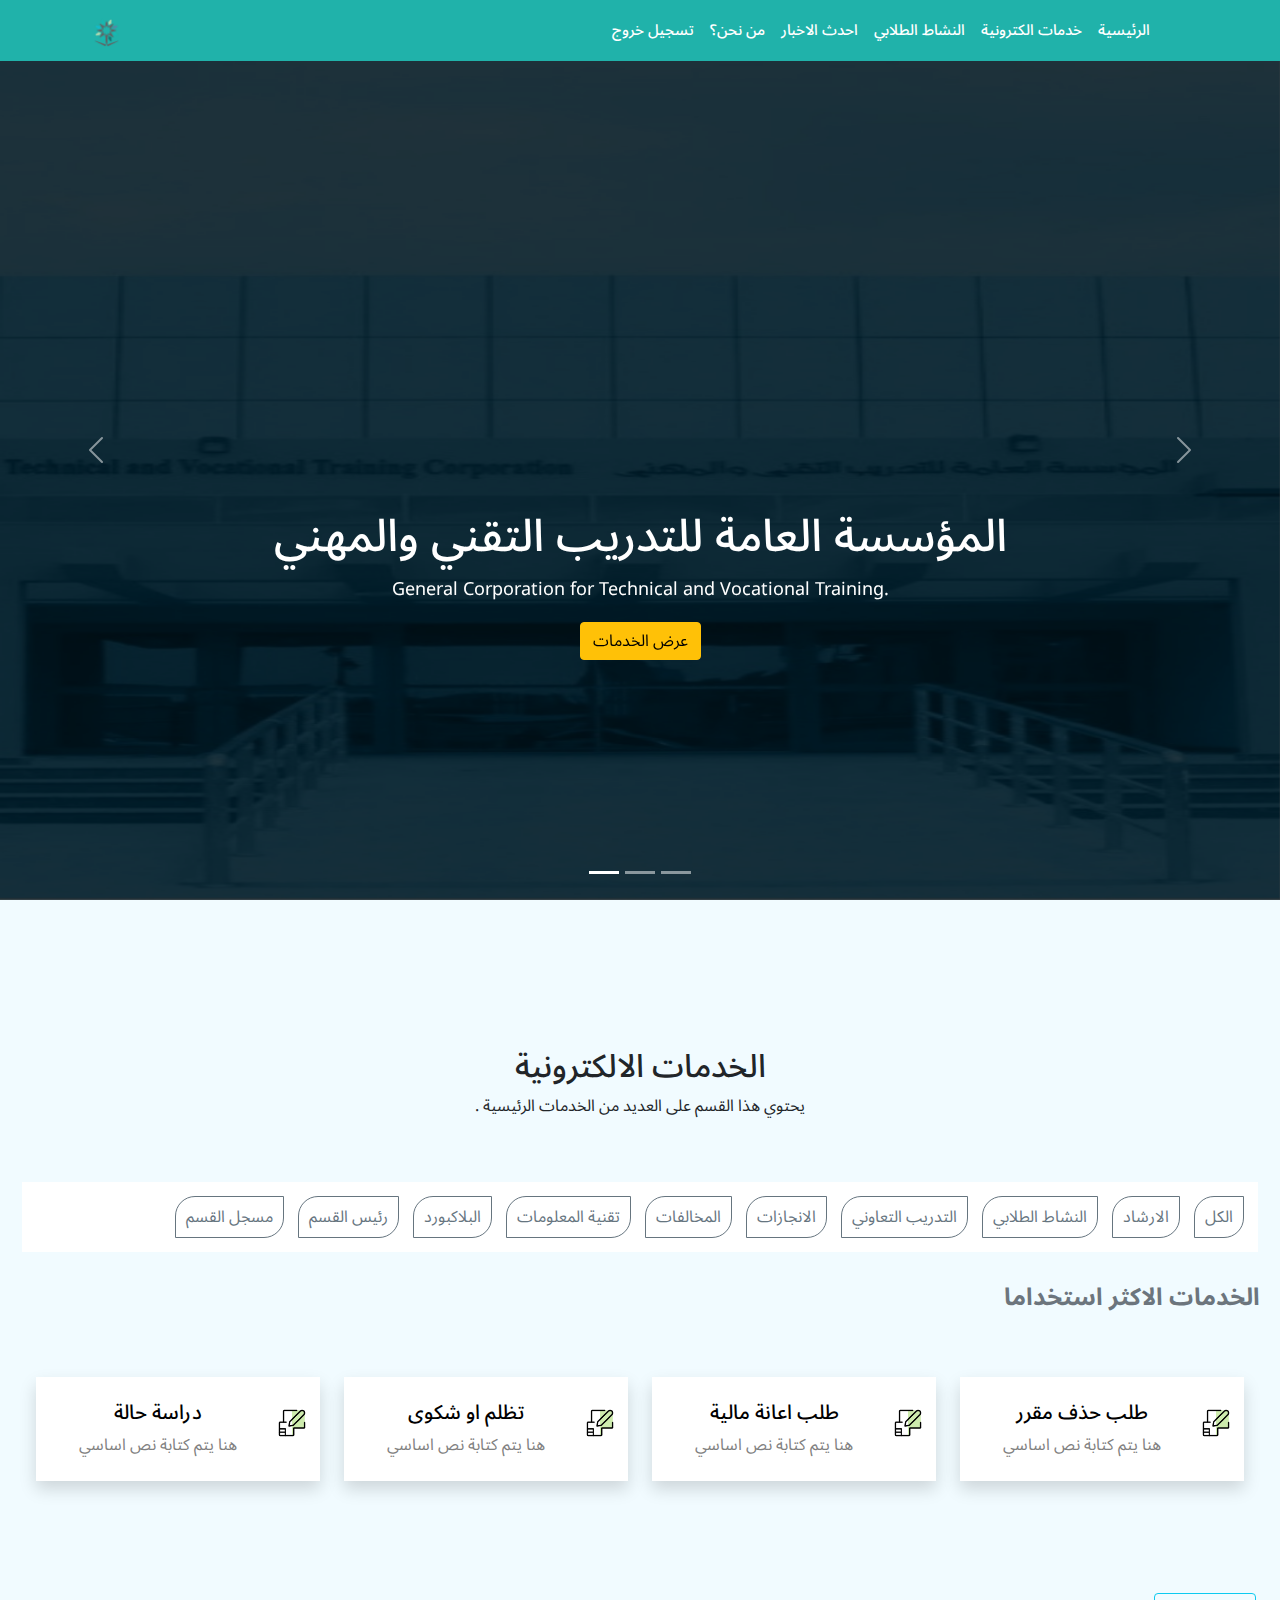
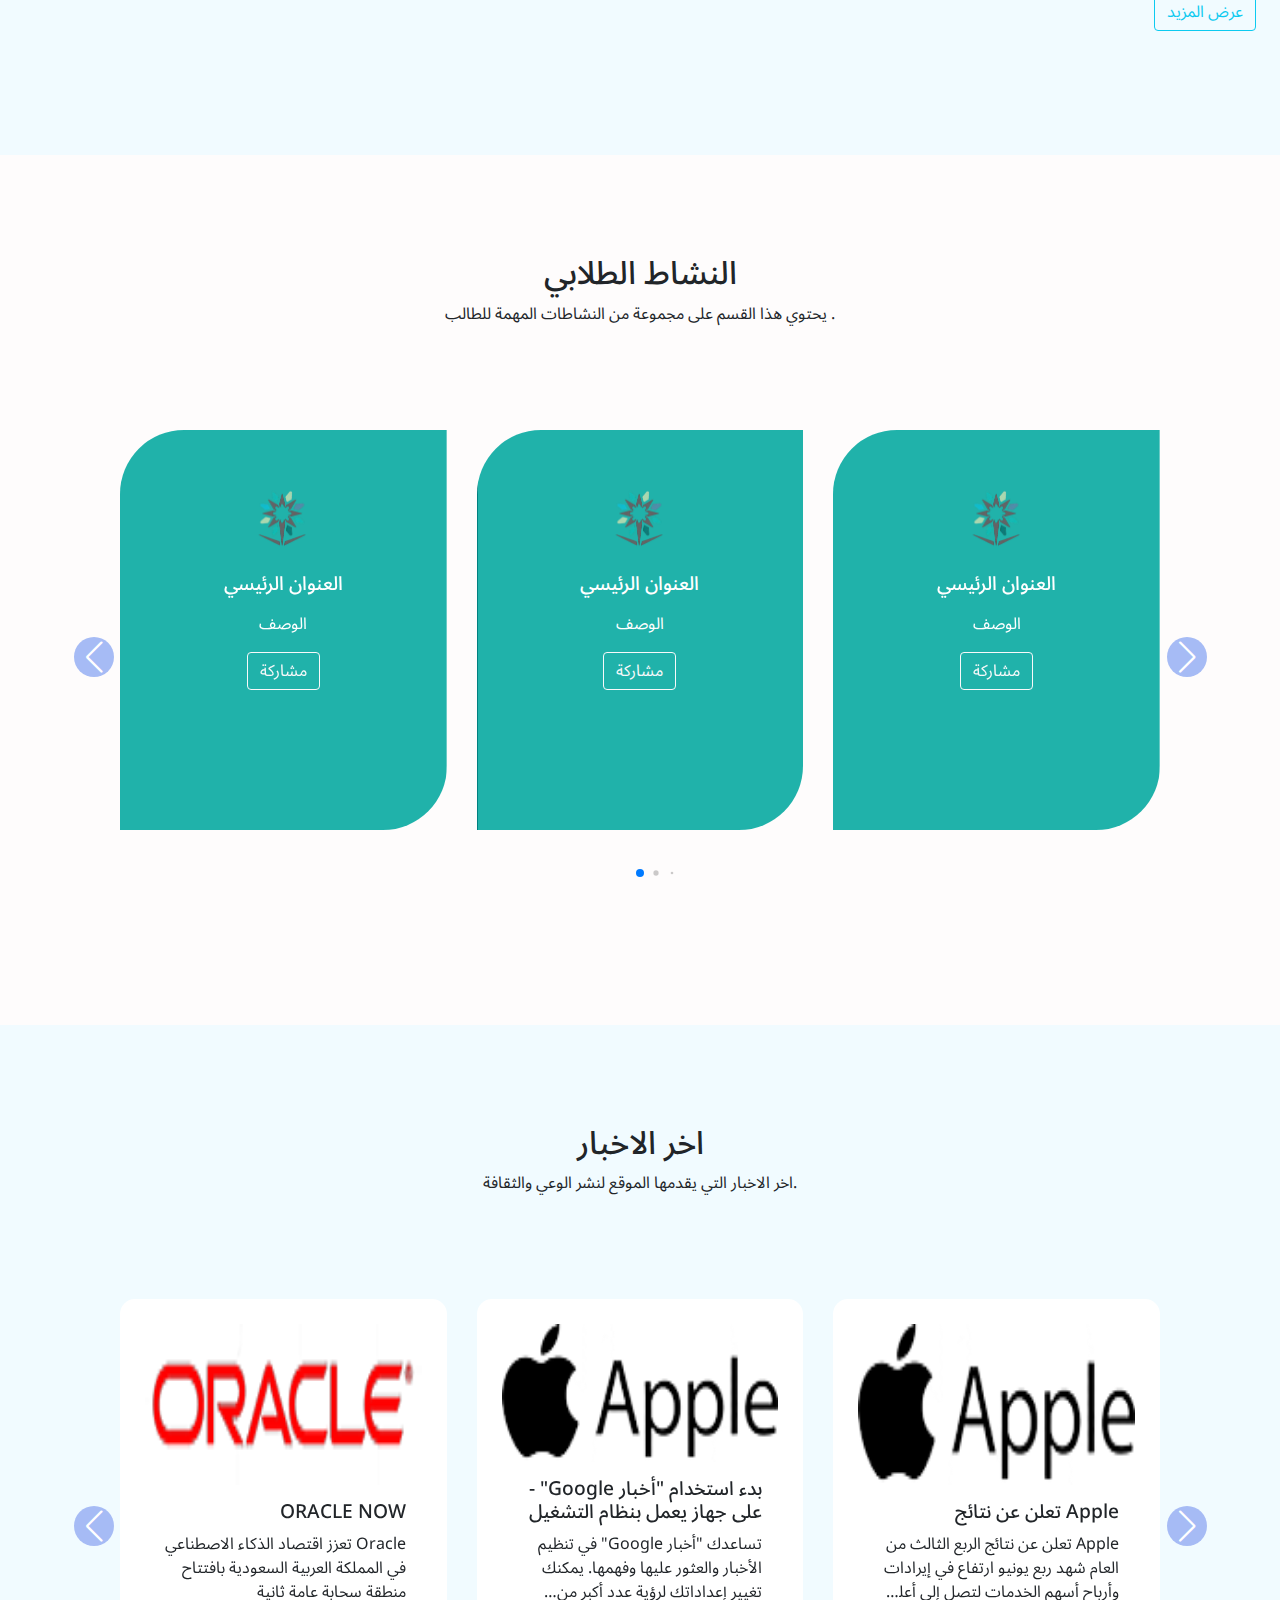
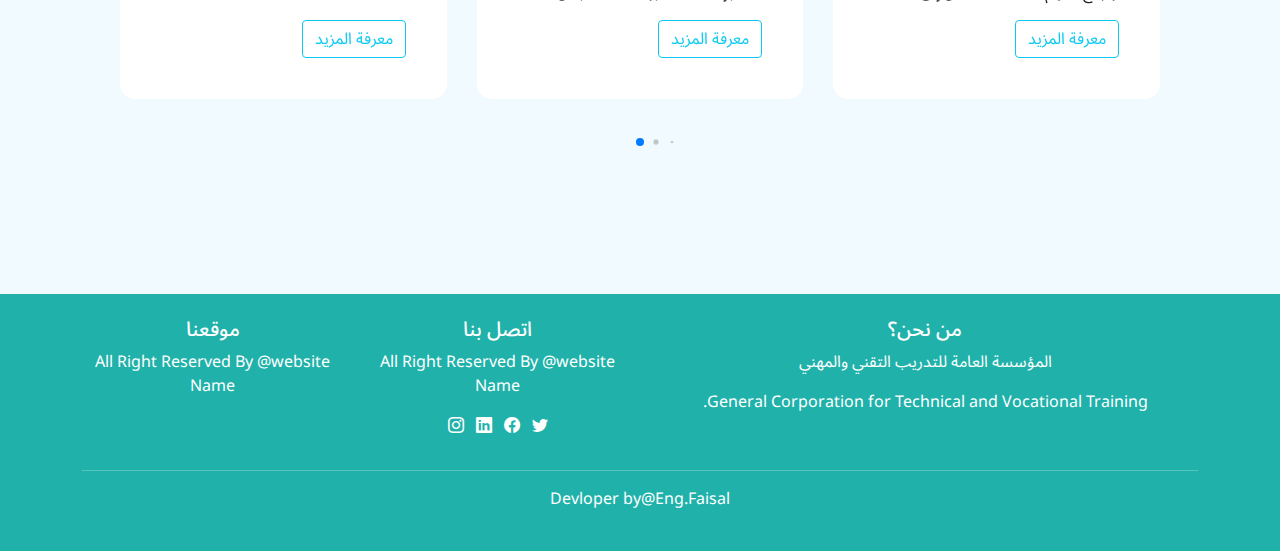
==== commit cafced3b: "Update index.html" ====
--- a/index.html
+++ b/index.html
@@ -5,7 +5,7 @@
     <meta charset="UTF-8">
     <meta http-equiv="X-UA-Compatible" content="IE=edge">
     <meta name="viewport" content="width=device-width, initial-scale=1.0">
-    <title>Bootstrap 5 Responsive Landing Page Design</title>
+    <title> المؤسسة العامة للتدريب التقني والمهني</title>
     
     <!-- All CSS -->
     <link href="css/bootstrap.min.css" rel="stylesheet">
@@ -591,7 +591,7 @@
   
   
 <div class="card-item swiper-slide card p-4" data-aos="fade-up">
-<img src="img/sp2.png" alt="" class="card-img-top" style="height:170px;">
+<img src="img/sp3.png" alt="" class="card-img-top" style="height:170px;">
     
 <div class="card-body">
 <h3 class="card-title">بدء استخدام "أخبار Google" - على جهاز يعمل بنظام التشغيل </h3>
@@ -747,4 +747,4 @@
 
 
 
-<!--for getting the form download the code from download button-->+<!--for getting the form download the code from download button-->
